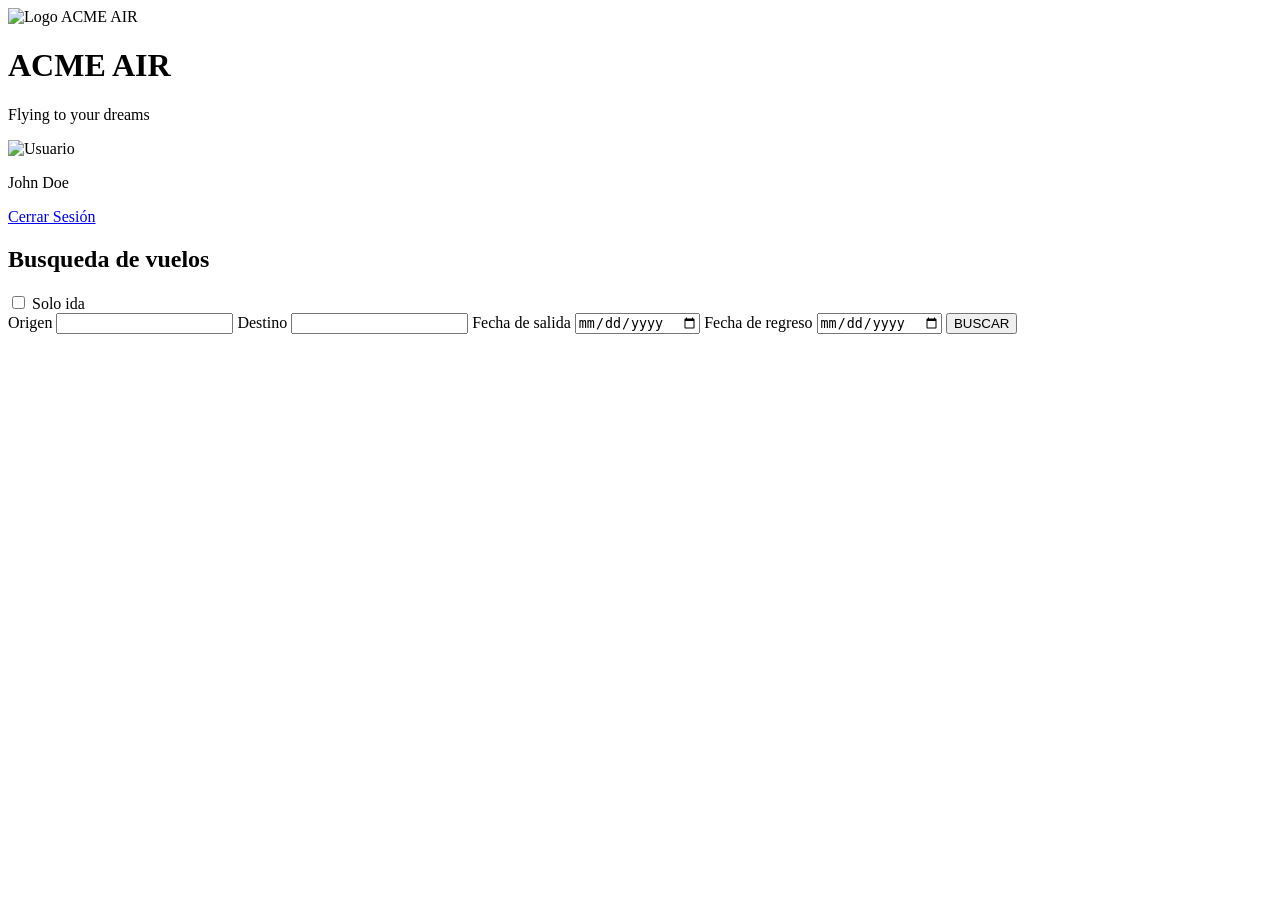
==== buscar-vuelos.html @ 436918c3 "Add files via upload" ====
<!DOCTYPE html>
<html lang="es">
<head>
  <meta charset="UTF-8">
  <meta name="viewport" content="width=device-width, initial-scale=1.0">
  <title>ACME AIR - Buscar Vuelos</title>
 <link rel="stylesheet" href="css/style.css">
  <link rel="stylesheet" href="css/forms.css">
  <link rel="stylesheet" href="css/layout.css">
  <link rel="stylesheet" href="css/responsive.css">
</head>
<body>
  <header class="header">
    <img src="img/avio.png" alt="Logo ACME AIR" class="logo">
    <div class="text">
      <h1 class="title">ACME AIR</h1>
      <p class="tagline">Flying to your dreams</p>
    </div>
  </header>
  <section class="perfil">
    <div class="perfil-info">
      <img src="img/usuario.png" alt="Usuario" class="icono">
      <p class="usuario">John Doe</p>
      <a href="login.html" class="logout">Cerrar Sesión</a>
    </div>
  </section>
  <main class="box">
    <h2>Busqueda de vuelos</h2>
    <form action="vuelos.html" method="post" class="form">
      <div class="check">
        <input type="checkbox" id="ida" name="ida">
        <label for="ida">Solo ida</label>
      </div>
      <label for="origen">Origen</label>
      <input type="text" id="origen" name="origen" required>
      <label for="destino">Destino</label>
      <input type="text" id="destino" name="destino" required>
      <label for="salida">Fecha de salida</label>
      <input type="date" id="salida" name="salida" placeholder="dd/mm/aaaa" required>
      <label for="regreso">Fecha de regreso</label>
      <input type="date" id="regreso" name="regreso" placeholder="dd/mm/aaaa">
      <button type="submit" class="btn">BUSCAR</button>
    </form>
  </main>
</body>
</html>
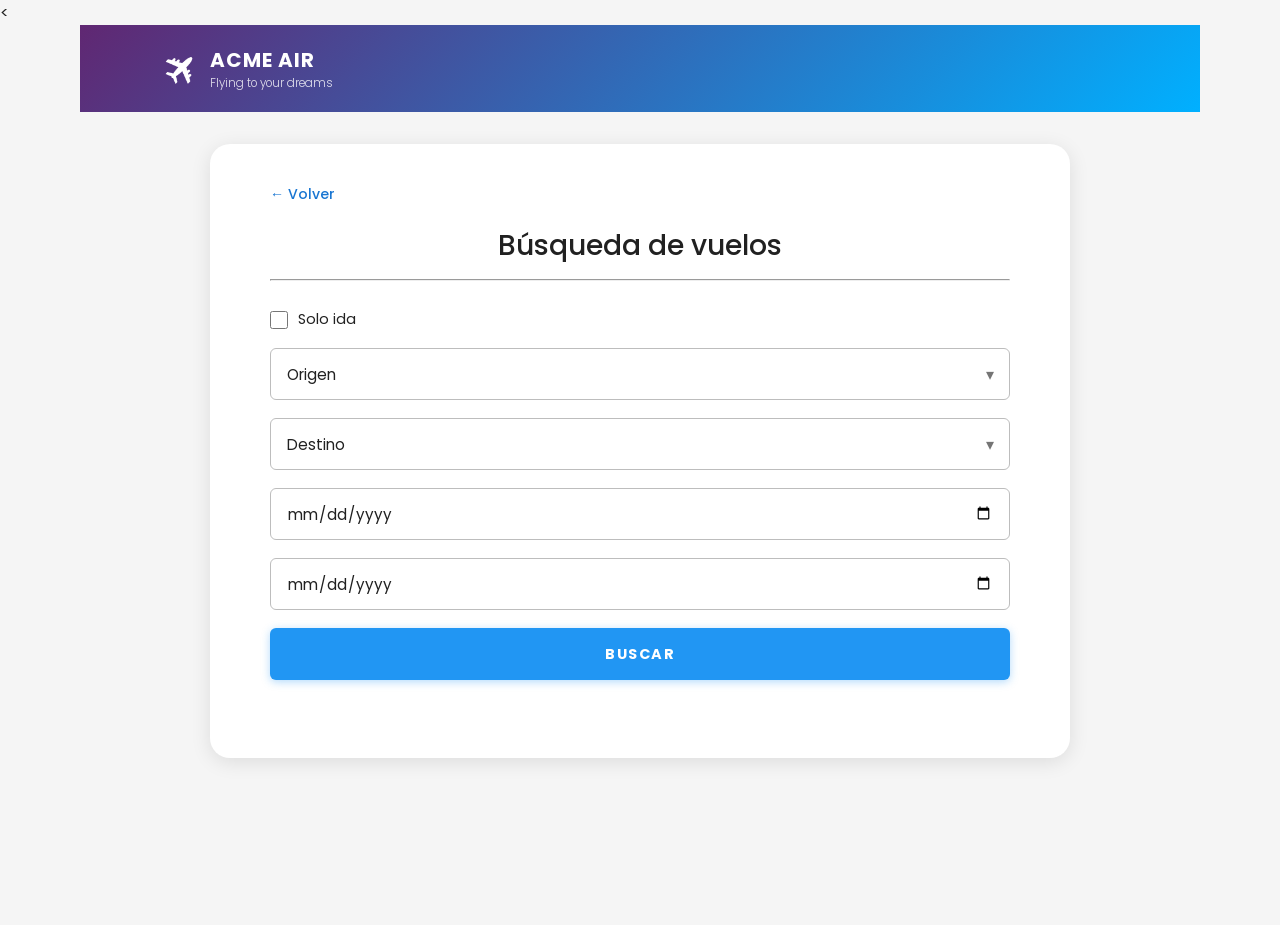
==== commit a70a8cd6: "Refactor buscar-vuelos.html for improved layout" ====
--- a/buscar-vuelos.html
+++ b/buscar-vuelos.html
@@ -1,47 +1,71 @@
-<!DOCTYPE html>
+<<!DOCTYPE html>
 <html lang="es">
 <head>
   <meta charset="UTF-8">
   <meta name="viewport" content="width=device-width, initial-scale=1.0">
-  <title>ACME AIR - Buscar Vuelos</title>
- <link rel="stylesheet" href="css/style.css">
+  <title>ACME AIR — Buscar Vuelos</title>
+  <link rel="stylesheet" href="css/style.css">
   <link rel="stylesheet" href="css/forms.css">
   <link rel="stylesheet" href="css/layout.css">
   <link rel="stylesheet" href="css/responsive.css">
 </head>
 <body>
-  <header class="header">
-    <img src="img/avio.png" alt="Logo ACME AIR" class="logo">
-    <div class="text">
-      <h1 class="title">ACME AIR</h1>
-      <p class="tagline">Flying to your dreams</p>
-    </div>
-  </header>
-  <section class="perfil">
-    <div class="perfil-info">
-      <img src="img/usuario.png" alt="Usuario" class="icono">
-      <p class="usuario">John Doe</p>
-      <a href="login.html" class="logout">Cerrar Sesión</a>
-    </div>
-  </section>
-  <main class="box">
-    <h2>Busqueda de vuelos</h2>
-    <form action="vuelos.html" method="post" class="form">
-      <div class="check">
-        <input type="checkbox" id="ida" name="ida">
-        <label for="ida">Solo ida</label>
+  <div class="page-wrapper">
+    <header class="app-header">
+      <div class="app-header__logo">
+        <img src="img/icons/avion.png" alt="Logo" class="app-header__plane">
+        <div class="app-header__brand">
+          <span class="app-header__name">ACME AIR</span>
+          <span class="app-header__tagline">Flying to your dreams</span>
+        </div>
       </div>
-      <label for="origen">Origen</label>
-      <input type="text" id="origen" name="origen" required>
-      <label for="destino">Destino</label>
-      <input type="text" id="destino" name="destino" required>
-      <label for="salida">Fecha de salida</label>
-      <input type="date" id="salida" name="salida" placeholder="dd/mm/aaaa" required>
-      <label for="regreso">Fecha de regreso</label>
-      <input type="date" id="regreso" name="regreso" placeholder="dd/mm/aaaa">
-      <button type="submit" class="btn">BUSCAR</button>
-    </form>
-  </main>
+    </header>
+
+    <main class="app-card">
+      <a href="menu.html" class="btn-back">← Volver</a>
+      <h1 class="card-title">Búsqueda de vuelos</h1>
+      <hr class="card-divider">
+
+      <form action="vuelos.html" method="get">
+        <div class="form-group">
+          <label class="form-check" for="ida">
+            <input type="checkbox" id="ida" name="ida">
+            Solo ida
+          </label>
+        </div>
+        
+        <div class="form-group select-wrapper">
+          <select id="origen" name="origen" class="form-select" required>
+            <option value="" disabled selected>Origen</option>
+            <option value="BOG">Bogotá</option>
+            <option value="MDE">Medellín</option>
+            <option value="CUN">Cancún</option>
+          </select>
+        </div>
+        
+        <div class="form-group select-wrapper">
+          <select id="destino" name="destino" class="form-select" required>
+            <option value="" disabled selected>Destino</option>
+            <option value="BOG">Bogotá</option>
+            <option value="MDE">Medellín</option>
+            <option value="CUN">Cancún</option>
+          </select>
+        </div>
+        
+        <div class="form-group">
+          <input type="date" id="salida" name="salida" class="form-input" placeholder="Fecha de salida" required>
+        </div>
+        
+        <div class="form-group">
+          <input type="date" id="regreso" name="regreso" class="form-input" placeholder="Fecha de regreso">
+        </div>
+        
+        <div class="form-group">
+          <a href="vuelos.html" class="btn-primary" role="button">BUSCAR</a>
+        </div>
+      </form>
+    </main>
+  </div>
 </body>
 </html>
 
--- a/css/style.css
+++ b/css/style.css
@@ -0,0 +1,84 @@
+@import url('https://fonts.googleapis.com/css2?family=Poppins:wght@300;400;500;700&display=swap');
+
+:root {
+  --grad-start: #602772;
+  --grad-end:   #00b0ff;
+  --grad:       linear-gradient(135deg, var(--grad-start), var(--grad-end));
+
+  --clr-primary:  #2196F3;
+  --clr-primary-dark: #1976D2;
+  --clr-link:     #1976D2;
+  --clr-text:     #212121;
+  --clr-muted:    #757575;
+  --clr-border:   #BDBDBD;
+  --clr-bg:       #F5F5F5;
+  --clr-white:    #FFFFFF;
+  --clr-divider:  #E0E0E0;
+
+  --radius-sm: 6px;
+  --radius-md: 12px;
+  --radius-lg: 20px;
+
+  --shadow-card: 0 4px 20px rgba(0,0,0,0.10);
+  --shadow-btn:  0 2px 8px rgba(33,150,243,0.35);
+}
+
+*, *::before, *::after { box-sizing: border-box; margin: 0; padding: 0; }
+
+html { font-size: 16px; }
+
+body {
+  font-family: 'Poppins', sans-serif;
+  background: var(--clr-bg);
+  color: var(--clr-text);
+  min-height: 100vh;
+  -webkit-font-smoothing: antialiased;
+}
+
+a { text-decoration: none; color: inherit; }
+img { display: block; max-width: 100%; }
+ul, ol { list-style: none; }
+
+.link-blue {
+  color: var(--clr-link);
+  font-size: 0.9rem;
+  display: block;
+  text-align: center;
+  margin-top: 14px;
+  transition: opacity 0.2s;
+}
+
+.link-blue:hover { opacity: 0.75; }
+
+.btn-back {
+  display: inline-flex;
+  align-items: center;
+  gap: 6px;
+  color: var(--clr-link);
+  font-size: 0.88rem;
+  font-weight: 500;
+  margin-bottom: 20px;
+  transition: opacity 0.2s;
+}
+
+.btn-back:hover { opacity: 0.75; }
+
+.help-text {
+  font-size: 0.88rem;
+  color: var(--clr-muted);
+  line-height: 1.6;
+  text-align: justify;
+  margin: 10px 0 20px;
+}
+
+.badge {
+  display: inline-block;
+  padding: 3px 10px;
+  border-radius: 20px;
+  font-size: 0.72rem;
+  font-weight: 600;
+}
+
+.badge-success { background: #E8F5E9; color: #388E3C; }
+.badge-warning { background: #FFF8E1; color: #F57C00; }
+.badge-info    { background: #E3F2FD; color: #1976D2; }
--- a/css/forms.css
+++ b/css/forms.css
@@ -0,0 +1,84 @@
+.form-group {
+  margin-bottom: 18px;
+}
+
+.form-input,
+.form-select {
+  width: 100%;
+  height: 52px;
+  padding: 0 16px;
+  border: 1.5px solid var(--clr-border);
+  border-radius: var(--radius-sm);
+  font-size: 0.95rem;
+  font-family: 'Poppins', sans-serif;
+  color: var(--clr-text);
+  background: var(--clr-white);
+  outline: none;
+  transition: border-color 0.2s;
+  appearance: none;
+  -webkit-appearance: none;
+}
+
+.form-input::placeholder { color: var(--clr-muted); }
+
+.form-input:focus,
+.form-select:focus {
+  border-color: var(--clr-primary);
+}
+
+.select-wrapper {
+  position: relative;
+}
+
+.select-wrapper::after {
+  content: '▾';
+  position: absolute;
+  right: 16px;
+  top: 50%;
+  transform: translateY(-50%);
+  color: var(--clr-muted);
+  pointer-events: none;
+  font-size: 1rem;
+}
+
+.form-check {
+  display: flex;
+  align-items: center;
+  gap: 10px;
+  cursor: pointer;
+  font-size: 0.9rem;
+  color: var(--clr-text);
+}
+
+.form-check input[type="checkbox"] {
+  width: 18px;
+  height: 18px;
+  accent-color: var(--clr-primary);
+  cursor: pointer;
+  flex-shrink: 0;
+}
+
+.btn-primary {
+  display: block;
+  width: 100%;
+  height: 52px;
+  background: var(--clr-primary);
+  color: var(--clr-white);
+  border: none;
+  border-radius: var(--radius-sm);
+  font-size: 0.9rem;
+  font-weight: 700;
+  letter-spacing: 1.5px;
+  text-align: center;
+  line-height: 52px;
+  cursor: pointer;
+  box-shadow: var(--shadow-btn);
+  transition: background 0.2s, transform 0.1s;
+  text-transform: uppercase;
+}
+
+.btn-primary:hover  { 
+  background: var(--clr-primary-dark); 
+  transform: scale(1.02);
+}
+.btn-primary:active { transform: scale(0.98); }
--- a/css/layout.css
+++ b/css/layout.css
@@ -0,0 +1,373 @@
+.page-wrapper {
+  min-height: 100vh;
+  display: flex;
+  flex-direction: column;
+  align-items: center;
+  background: url('../img/backgrounds/cielo.png') center center / cover no-repeat fixed;
+}
+
+.app-header {
+  width: 100%;
+  background: var(--grad);
+  padding: 18px 24px;
+  display: flex;
+  align-items: center;
+  gap: 14px;
+}
+
+.app-header__logo {
+  display: flex;
+  align-items: center;
+  gap: 12px;
+}
+
+.app-header__plane {
+  height: 38px;
+  width: auto;
+  filter: brightness(0) invert(1); 
+}
+
+.app-header__brand {
+  display: flex;
+  flex-direction: column;
+}
+
+.app-header__name {
+  font-size: 1.25rem;
+  font-weight: 700;
+  color: var(--clr-white);
+  letter-spacing: 1px;
+}
+
+.app-header__tagline {
+  font-size: 0.72rem;
+  color: rgba(255,255,255,0.85);
+  font-weight: 300;
+}
+
+.app-card {
+  background: var(--clr-white);
+  border-radius: var(--radius-lg) var(--radius-lg) 0 0;
+  margin-top: -12px;         
+  width: 100%;
+  max-width: 480px;
+  min-height: calc(100vh - 80px);
+  padding: 32px 24px 40px;
+  box-shadow: var(--shadow-card);
+}
+
+.card-title {
+  font-size: 1.55rem;
+  font-weight: 500;
+  color: var(--clr-text);
+  text-align: center;
+  margin-bottom: 12px;
+}
+
+.card-divider {
+  height: 1px;
+  background: var(--clr-divider);
+  margin: 0 0 28px;
+}
+
+.login-wrapper {
+  min-height: 100vh;
+  display: flex;
+  flex-direction: column;
+  align-items: center;
+  justify-content: center;
+  padding: 32px 24px;
+  background: url('../img/backgrounds/cielo.png') center center / cover no-repeat;
+}
+
+.login-logo-wrap {
+  text-align: center;
+  margin-bottom: 28px;
+}
+
+.login-logo {
+  width: 210px;
+  height: auto;
+  margin: 0 auto 8px;
+  display: block;
+  
+  mix-blend-mode: multiply;
+  
+  filter: drop-shadow(0 4px 18px rgba(180, 50, 220, 0.30))
+          contrast(1.05)
+          saturate(1.1);
+  
+  -webkit-mask-image: radial-gradient(ellipse 88% 88% at 50% 50%, black 55%, transparent 100%);
+  mask-image: radial-gradient(ellipse 88% 88% at 50% 50%, black 55%, transparent 100%);
+  border-radius: 12px;
+  opacity: 0.92;
+  transition: opacity 0.3s ease, transform 0.3s ease;
+}
+
+.login-logo:hover {
+  opacity: 1;
+  transform: scale(1.04);
+}
+
+.login-card {
+  width: 100%;
+  max-width: 440px;
+  background: rgba(255, 255, 255, 0.88);
+  backdrop-filter: blur(12px);
+  -webkit-backdrop-filter: blur(12px);
+  border-radius: 16px;
+  padding: 32px 28px;
+  box-shadow: 0 8px 32px rgba(0, 0, 0, 0.18);
+}
+
+.login-title {
+  font-size: 1.75rem;
+  font-weight: 500;
+  text-align: center;
+  color: var(--clr-text);
+  margin-bottom: 28px;
+}
+
+.menu-greeting {
+  font-size: 1.4rem;
+  font-weight: 700;
+  text-align: center;
+  margin-bottom: 4px;
+}
+
+.menu-subtitle {
+  font-size: 1rem;
+  color: var(--clr-muted);
+  text-align: center;
+  margin-bottom: 4px;
+}
+
+.menu-logout {
+  display: block;
+  text-align: center;
+  color: var(--clr-link);
+  font-size: 0.88rem;
+  text-decoration: underline;
+  margin-bottom: 28px;
+}
+
+.menu-list {
+  display: flex;
+  flex-direction: column;
+  gap: 14px;
+}
+
+.menu-item {
+  display: flex;
+  align-items: center;
+  gap: 16px;
+  padding: 18px 16px;
+  border: 1.5px solid var(--clr-divider);
+  border-radius: var(--radius-md);
+  background: var(--clr-white);
+  box-shadow: 0 2px 8px rgba(0,0,0,0.06);
+  color: var(--clr-text);
+  transition: box-shadow 0.2s, transform 0.15s;
+}
+
+.menu-item:hover {
+  box-shadow: 0 4px 16px rgba(0,0,0,0.12);
+  transform: translateY(-1px);
+}
+
+.menu-item__icon {
+  width: 52px;
+  height: 52px;
+  object-fit: contain;
+  flex-shrink: 0;
+}
+
+.menu-item__label {
+  flex: 1;
+  font-size: 1rem;
+  font-weight: 400;
+  color: var(--clr-muted);
+}
+
+.menu-item__arrow {
+  font-size: 1.3rem;
+  color: var(--clr-muted);
+  font-weight: 300;
+}
+
+.inner-card {
+  background: var(--clr-white);
+  border-radius: var(--radius-md);
+  border: 1.5px solid var(--clr-divider);
+  padding: 24px;
+  margin-bottom: 20px;
+  box-shadow: 0 2px 8px rgba(0,0,0,0.06);
+}
+
+.inner-card__title {
+  font-size: 1.1rem;
+  font-weight: 500;
+  margin-bottom: 20px;
+  color: var(--clr-text);
+}
+
+.tabla-vuelos-container {
+  overflow-x: auto;
+  border-radius: var(--radius-md);
+  border: 1.5px solid var(--clr-divider);
+}
+
+.tabla-vuelos {
+  width: 100%;
+  border-collapse: collapse;
+  font-size: 0.9rem;
+}
+
+.tabla-vuelos thead th {
+  background: var(--grad);
+  color: white;
+  padding: 12px 14px;
+  text-align: left;
+  font-weight: 500;
+  white-space: nowrap;
+}
+
+.tabla-vuelos tbody tr {
+  border-bottom: 1px solid var(--clr-divider);
+  transition: background 0.15s;
+}
+
+.tabla-vuelos tbody tr:last-child { border-bottom: none; }
+.tabla-vuelos tbody tr:hover { background: #f0f9ff; }
+
+.tabla-vuelos tbody td {
+  padding: 14px;
+  color: var(--clr-text);
+  vertical-align: middle;
+}
+
+.tabla-vuelos .price {
+  font-weight: 700;
+  color: var(--clr-primary);
+}
+
+.tabla-vuelos .route {
+  display: flex;
+  align-items: center;
+  gap: 8px;
+}
+
+.tabla-vuelos .avion {
+  width: 22px;
+  height: auto;
+}
+
+.btn-vuelo-seleccionar {
+  display: inline-block;
+  padding: 7px 14px;
+  background: var(--clr-primary);
+  color: white;
+  border-radius: 6px;
+  font-size: 0.82rem;
+  font-weight: 600;
+  white-space: nowrap;
+  transition: background 0.2s;
+}
+
+.btn-vuelo-seleccionar:hover { background: var(--clr-primary-dark); }
+
+.flight-card {
+  border: 1.5px solid var(--clr-divider);
+  border-radius: var(--radius-md);
+  background: var(--clr-white);
+  padding: 18px 16px;
+  margin-bottom: 16px;
+  box-shadow: 0 2px 8px rgba(0,0,0,0.06);
+}
+
+.flight-card__header {
+  display: flex;
+  justify-content: space-between;
+  align-items: center;
+  margin-bottom: 14px;
+}
+
+.flight-route {
+  display: flex;
+  align-items: center;
+  gap: 12px;
+}
+
+.flight-route__city {
+  font-size: 1.3rem;
+  font-weight: 700;
+  color: var(--clr-text);
+}
+
+.flight-route__icon-img {
+  height: 28px;
+  width: auto;
+}
+
+.flight-route__arrow {
+  font-size: 0.72rem;
+  color: var(--clr-muted);
+  display: block;
+  text-align: center;
+}
+
+.flight-card__details {
+  display: flex;
+  gap: 20px;
+  margin-bottom: 14px;
+  flex-wrap: wrap;
+}
+
+.flight-detail {
+  display: flex;
+  flex-direction: column;
+  gap: 2px;
+}
+
+.flight-detail__label {
+  font-size: 0.72rem;
+  color: var(--clr-muted);
+  text-transform: uppercase;
+  letter-spacing: 0.5px;
+}
+
+.flight-detail__value {
+  font-size: 0.9rem;
+  font-weight: 500;
+}
+
+.flight-card__footer {
+  display: flex;
+  justify-content: space-between;
+  align-items: center;
+  border-top: 1px solid var(--clr-divider);
+  padding-top: 12px;
+}
+
+.flight-airline {
+  font-size: 0.82rem;
+  color: var(--clr-muted);
+}
+
+.btn-select-flight {
+  display: inline-block;
+  padding: 7px 14px;
+  background: var(--clr-bg);
+  border: 1.5px solid var(--clr-border);
+  border-radius: 6px;
+  font-size: 0.82rem;
+  font-weight: 600;
+  color: var(--clr-text);
+  transition: all 0.2s;
+}
+
+.btn-select-flight:hover {
+  background: var(--clr-primary);
+  color: white;
+  border-color: var(--clr-primary);
+}
--- a/css/responsive.css
+++ b/css/responsive.css
@@ -0,0 +1,113 @@
+@media (max-width: 320px) {
+  html { font-size: 14px; }
+
+  .login-wrapper { padding: 16px 12px; }
+  .login-card { padding: 24px 16px; }
+  .login-title { font-size: 1.4rem; }
+
+  .app-header { padding: 14px 16px; }
+  .app-header__name { font-size: 1rem; }
+
+  .app-card { padding: 20px 12px 28px; border-radius: 0; min-height: 100vh; }
+  .card-title { font-size: 1.3rem; }
+
+  .form-input, .form-select, .btn-primary { height: 48px; font-size: 0.88rem; }
+
+  .menu-item { padding: 14px 12px; gap: 12px; }
+  .menu-item__icon { width: 40px; height: 40px; }
+
+  .tabla-vuelos { font-size: 0.78rem; }
+  .tabla-vuelos tbody td { padding: 8px; }
+}
+
+@media (max-width: 480px) {
+  .app-card { border-radius: 0; min-height: 100vh; padding: 24px 16px 32px; }
+  .login-wrapper { padding: 20px 16px; }
+  .tabla-vuelos { font-size: 0.82rem; }
+  .tabla-vuelos tbody td { padding: 10px; }
+}
+
+@media (min-width: 768px) {
+  .page-wrapper {
+    background: var(--clr-bg);
+    justify-content: flex-start;
+  }
+
+  .app-card {
+    margin-top: 0;
+    border-radius: 0;
+    max-width: 100%;
+    box-shadow: none;
+  }
+
+  .login-card {
+    max-width: 520px;
+  }
+
+  .menu-list {
+    display: grid;
+    grid-template-columns: repeat(2, 1fr);
+    gap: 16px;
+  }
+
+  .menu-item {
+    flex-direction: column;
+    text-align: center;
+    padding: 24px 16px;
+    justify-content: center;
+    gap: 10px;
+  }
+
+  .menu-item__arrow { display: none; }
+}
+
+@media (min-width: 1024px) {
+  .page-wrapper {
+    justify-content: flex-start;
+    padding: 0 80px;
+    background: var(--clr-bg);
+  }
+
+  .app-header {
+    padding: 20px 80px;
+  }
+
+  .app-card {
+    max-width: 860px;
+    margin: 32px auto 0;
+    border-radius: var(--radius-lg);
+    padding: 40px 60px 60px;
+    box-shadow: var(--shadow-card);
+    min-height: auto;
+  }
+
+  .login-wrapper {
+    padding: 40px 80px;
+  }
+
+  .login-card {
+    max-width: 500px;
+    padding: 48px 40px;
+  }
+
+  .menu-list {
+    display: grid;
+    grid-template-columns: repeat(3, 1fr);
+    gap: 20px;
+  }
+
+  .menu-item {
+    flex-direction: column;
+    text-align: center;
+    padding: 32px 16px;
+    justify-content: center;
+    gap: 12px;
+  }
+
+  .menu-item__icon { width: 64px; height: 64px; }
+  .menu-item__arrow { display: none; }
+
+  .card-title { font-size: 1.75rem; }
+
+  .tabla-vuelos { font-size: 0.95rem; }
+}
